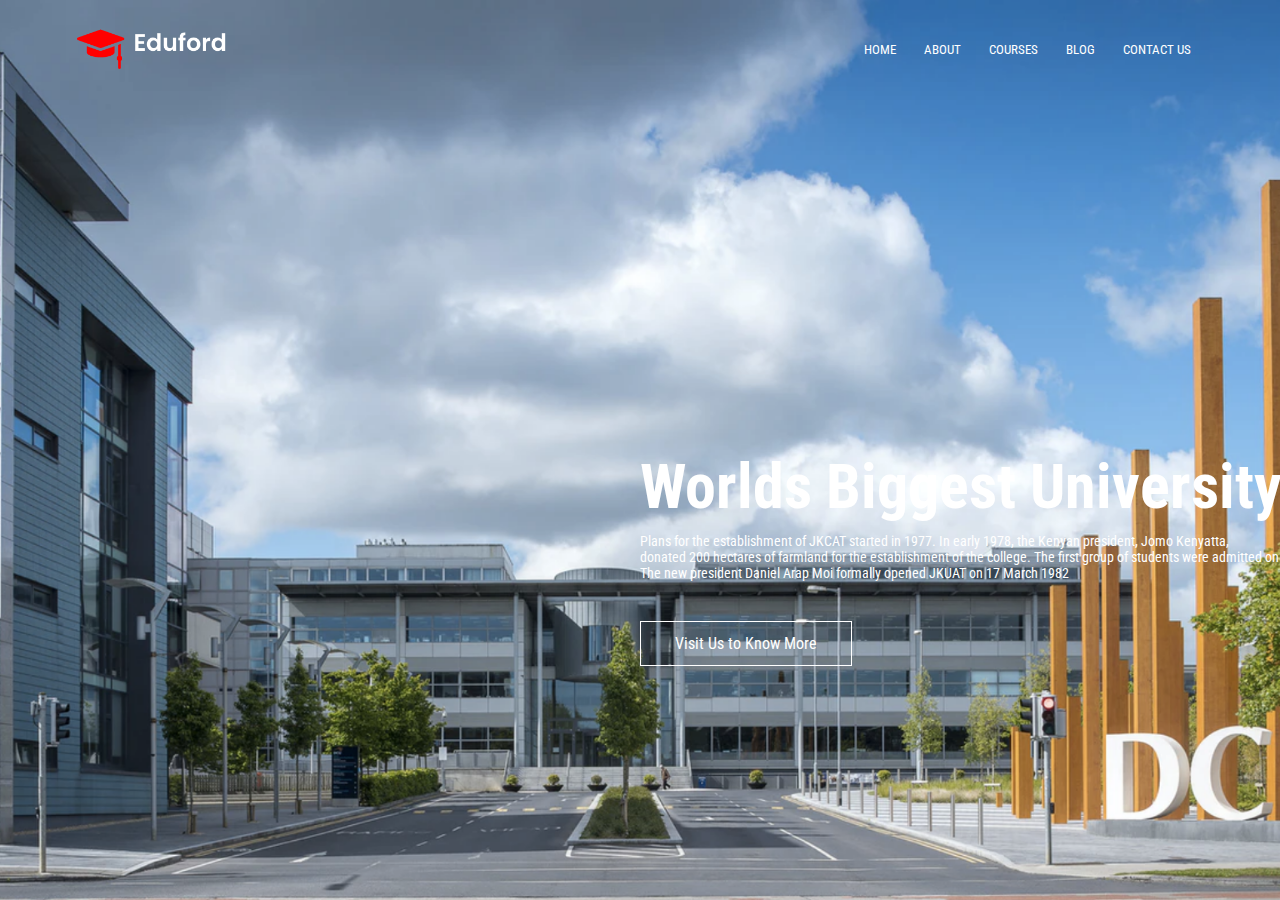
==== Week-5/website/index.html @ 00ae6373 "website" ====
<!DOCTYPE html>
<html>
<head>
    <meta name="viewpont" content="with=device-width, initial-scale=1.0">   
    <title>My company Website</title>
    <link rel="stylesheet" href="style.css">
    <link rel="preconnect" href="https://fonts.googleapis.com">
    <link rel="preconnect" href="https://fonts.gstatic.com" crossorigin>
    <link href="https://fonts.googleapis.com/css2?family=Golos+Text:wght@900&family=Oswald:wght@200;400&family=Poppins:ital,wght@0,100;0,200;0,300;0,400;0,600;0,700;1,300&family=Roboto+Condensed:wght@300&display=swap" rel="stylesheet">
</head>
   <body>
    <section class="header" >
       <nav>
        <a href="index.html"><img src="images/logo.png"></a>
        <div class="nav-links">
            <ul>
                <li><a href="">HOME</a></li>
                <li><a href="">ABOUT</a></li>
                <li><a href="">COURSES</a></li>
                <li><a href="">BLOG</a></li>
                <li><a href="">CONTACT US</a></li>
            </ul>
        </div>
       </nav>
       <div class="text-box">
        <h1>Worlds Biggest  University</h1>
        <p>Plans for the establishment of JKCAT started in 1977. In early 1978,
         the Kenyan president, Jomo Kenyatta, <br>donated 200 hectares of farmland for
        the establishment of the college. The first group of students were admitted on
         4 May 1981.<br> The new president Daniel Arap Moi formally opened JKUAT on 17 
         March 1982</p>
        <a href="" class="hero-btn">Visit Us to Know More</a>
       </div>
    </section>
   </body>
</html>
---- Week-5/website/style.css ----
*{
    margin: 0;
    padding: 0;
    font-family: 'Golos Text', sans-serif;
    font-family: 'Oswald', sans-serif;
    font-family: 'Poppins', sans-serif;
    font-family: 'Roboto Condensed', sans-serif;
}

.header{
    min-height: 100vh;
    width: 100%;
    background-image: url(images/banner.png),linear-gradient(rgba(4,9,30,0.7),rgba(4,9,30,0.7));
    background-position: center;
    background-size: cover;
    position: relative;

}
nav{
    display: flex;
    padding:2% 6%;
    justify-content: space-between;
    align-items: center;
}
nav img{
    width: 150px;
}
.nav-links{
    flex:1;
    text-align: right;
}
.nav-links ul li{
    list-style: none;
    display: inline-block;
    padding: 8px 12px;
    position: relative;
}

.nav-links ul li a{
    color:#fff;
    text-decoration: none;
    font-size: 13px; 
}
.nav-links ul li::after{
    content:'';
    width: 0%;
    height: 2px;
    background: #f44336;
    display: block;
    margin: auto;
    transition: 0.5s;
}
.nav-links ul li:hover::after{
    width: 100%;
    
}
.text-box{

    width: 90%;
    color: #fff;
    position: absolute;
    top: 50%;
    left: 50%;
    transform: translate(-50% -50%);
}
.text-box h1{
    font-size: 62px;

}
.text-box p{
    margin: 10px 0 40px;
    font-size: 14px;
    color: #fff;
}

.hero-btn{
    display: inline-block;
    text-decoration: none;
    color: #fff;
    border: 1px solid #fff;
    padding: 12px 34px;
    background: transparent;
    position: relative;
    cursor: pointer;
}

.hero-btn:hover{
    border: 1px solid #f44336;
    background: #f44336;
    transition: 1s;
}
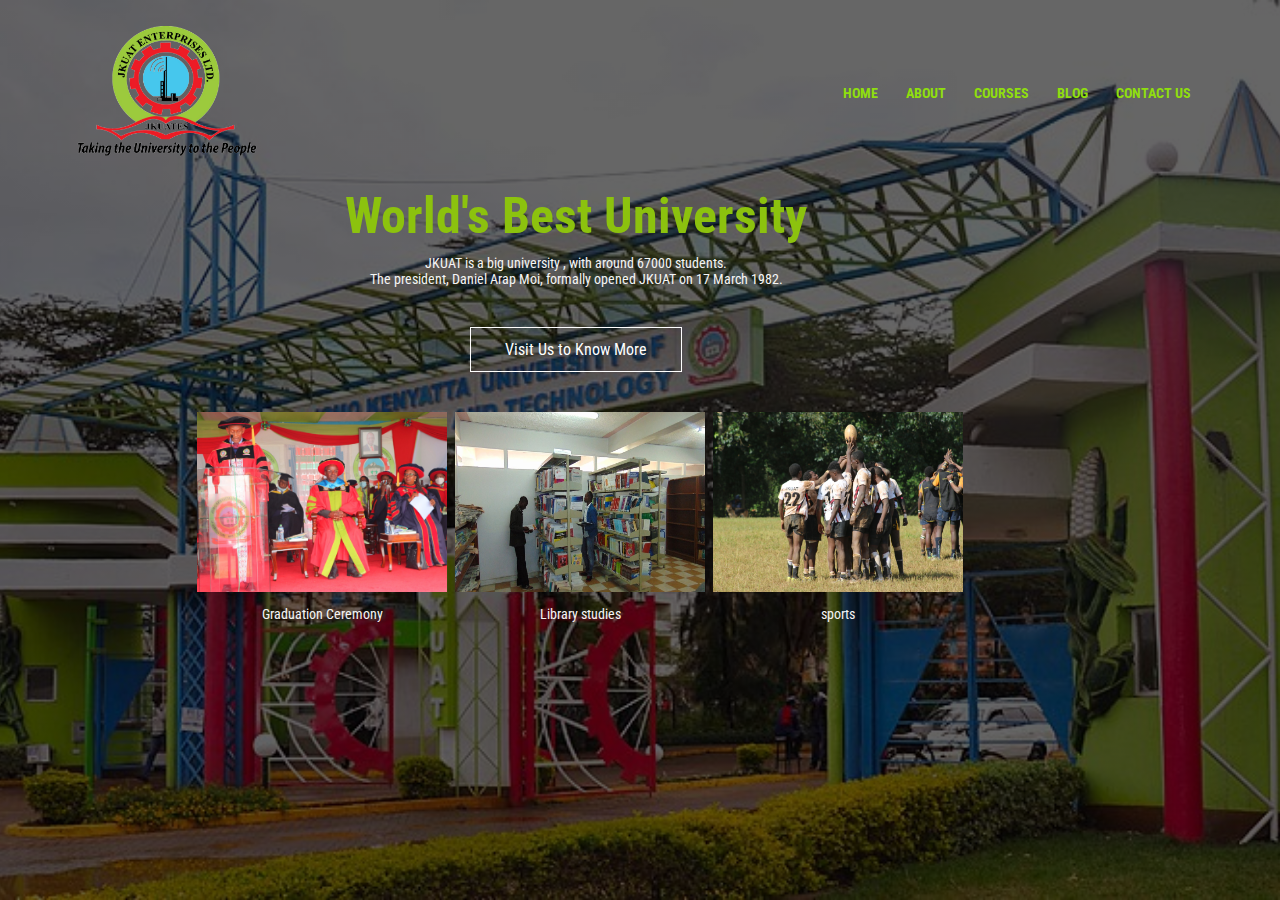
==== commit e1499d8a: "website" ====
--- a/Week-5/website/index.html
+++ b/Week-5/website/index.html
@@ -1,7 +1,7 @@
 <!DOCTYPE html>
 <html>
 <head>
-    <meta name="viewpont" content="with=device-width, initial-scale=1.0">   
+    <meta name="viewpoint" content="with=device-width, initial-scale=1.0">   
     <title>My company Website</title>
     <link rel="stylesheet" href="style.css">
     <link rel="preconnect" href="https://fonts.googleapis.com">
@@ -11,26 +11,40 @@
    <body>
     <section class="header" >
        <nav>
-        <a href="index.html"><img src="images/logo.png"></a>
+        <a href="index.html"><img src="images/jkuat-logo.png"></a>
         <div class="nav-links">
             <ul>
-                <li><a href="">HOME</a></li>
+                <b><li><a href="">HOME</a></li>
                 <li><a href="">ABOUT</a></li>
                 <li><a href="">COURSES</a></li>
                 <li><a href="">BLOG</a></li>
-                <li><a href="">CONTACT US</a></li>
+                <li><a href="">CONTACT US</a></li></b>
             </ul>
         </div>
        </nav>
-       <div class="text-box">
-        <h1>Worlds Biggest  University</h1>
-        <p>Plans for the establishment of JKCAT started in 1977. In early 1978,
-         the Kenyan president, Jomo Kenyatta, <br>donated 200 hectares of farmland for
-        the establishment of the college. The first group of students were admitted on
-         4 May 1981.<br> The new president Daniel Arap Moi formally opened JKUAT on 17 
-         March 1982</p>
-        <a href="" class="hero-btn">Visit Us to Know More</a>
-       </div>
+        <div class="text-box">
+                <h1>World's Best  University</h1>
+                <p>JKUAT is a big university , with around 67000 students.<br>
+                   The president, Daniel Arap Moi, formally opened JKUAT on 17 March 1982.</p>
+                <a href="" class="hero-btn">Visit Us to Know More</a></p>
+                <div class="row">
+                        <div class="item">
+                        <img src="images/jkuat-graduation.jpg" width="250px" height="180px">
+                        <p>Graduation Ceremony</p>
+                        </div>
+                        <div class="item">
+                        <img src="images/jkuat-library.jpg" width="250px" height="180px">
+                        <p>Library studies</p>
+                        </div>
+                        <div class="item">
+                        <img src="images/jkuat-sports.jpg" width="250px" height="180px">
+                        <p>sports</p>
+                        </div>
+                </div>
+        </div>
+                </P>
+        </div>  
+        </div>
     </section>
    </body>
 </html>--- a/Week-5/website/style.css
+++ b/Week-5/website/style.css
@@ -10,7 +10,7 @@
 .header{
     min-height: 100vh;
     width: 100%;
-    background-image: url(images/banner.png),linear-gradient(rgba(4,9,30,0.7),rgba(4,9,30,0.7));
+    background: linear-gradient(rgba(0, 0, 0, 0.6),rgba(0, 0, 0, 0.6)), url(images/Jkuat-background.jpg);
     background-position: center;
     background-size: cover;
     position: relative;
@@ -23,7 +23,7 @@
     align-items: center;
 }
 nav img{
-    width: 150px;
+    width: 180px;
 }
 .nav-links{
     flex:1;
@@ -37,9 +37,9 @@
 }
 
 .nav-links ul li a{
-    color:#fff;
+    color:#8fdf0d;
     text-decoration: none;
-    font-size: 13px; 
+    font-size: 14px; 
 }
 .nav-links ul li::after{
     content:'';
@@ -57,20 +57,21 @@
 .text-box{
 
     width: 90%;
-    color: #fff;
-    position: absolute;
-    top: 50%;
-    left: 50%;
+    text-align: center;
+    color: #8cc20e;
+    top: 15%;
+    left: 33%;
     transform: translate(-50% -50%);
 }
 .text-box h1{
-    font-size: 62px;
+    font-size: 50px;
 
 }
 .text-box p{
     margin: 10px 0 40px;
+    left: 44%;
     font-size: 14px;
-    color: #fff;
+    color: whitesmoke;
 }
 
 .hero-btn{
@@ -85,9 +86,17 @@
 }
 
 .hero-btn:hover{
-    border: 1px solid #f44336;
-    background: #f44336;
-    transition: 1s;
+    border: 1px solid #6abb1e;
+    background: #bd0707;
+    transition: 2s;
+}
+.row{
+    display: flex;
+    justify-content:center;
+    
+}
+.item{
+    padding-left: 8px;
+    border-radius: 75px;
 }
 
-
